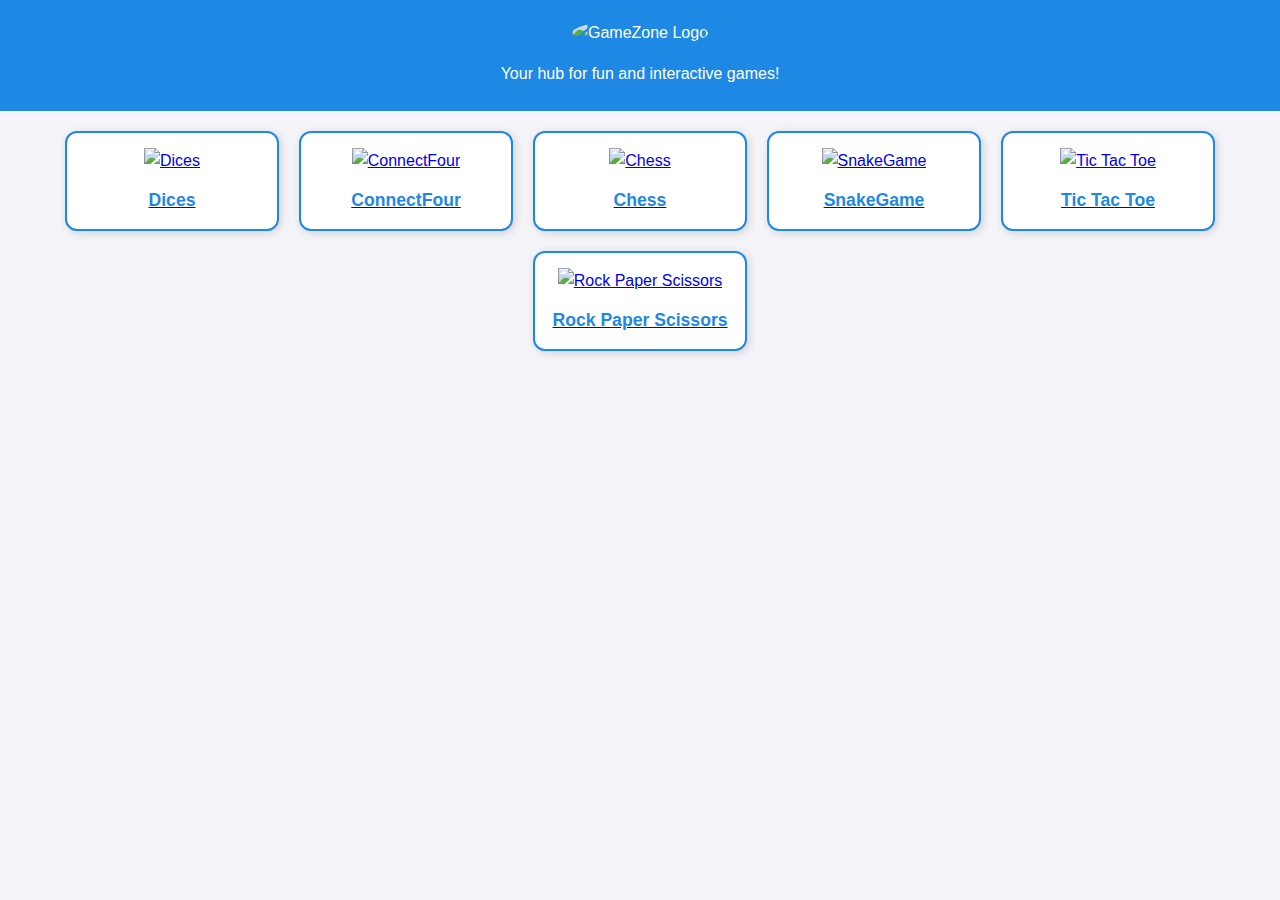
==== index.html @ 7efe0c9b "Add files via upload" ====
<!DOCTYPE html>
<html lang="en">
<head>
  <meta charset="UTF-8">
  <meta name="viewport" content="width=device-width, initial-scale=1.0">
  <title>GameZone</title>
  <link rel="stylesheet" href="style.css">
</head>
<body>
  <header>
    <img src="assets/gamezone-logo.png" alt="GameZone Logo" class="logo">
    <p>Your hub for fun and interactive games!</p>
  </header>
  <main>
    <section id="game-list">
      <!-- Dices -->
      <a href="games/Dices/index.html">
        <div class="game-tile">
          <img src="assets/Dices.png" alt="Dices">
          <span>Dices</span>
        </div>
      </a>
      <!-- connectFour -->
      <a href="games/connectFour/index.html">
        <div class="game-tile">
          <img src="assets/connectFour-logo.png" alt="ConnectFour">
          <span>ConnectFour</span>
        </div>
      </a>
       <!-- Chess -->
       <a href="games/chess/index.html">
        <div class="game-tile">
          <img src="assets/Chess-logo.png" alt="Chess">
          <span>Chess</span>
        </div>
      </a>
      <!-- SnakeGame -->
      <a href="games/SnakeGame/index.html">
        <div class="game-tile">
          <img src="assets/SnakeGame-logo.png" alt="SnakeGame">
          <span>SnakeGame</span>
        </div>
      </a> 
      <!-- Tic Tac Toe -->
      <a href="games/tic-tac-toe/index.html">
        <div class="game-tile">
          <img src="assets/tic-tac-toe-logo.png" alt="Tic Tac Toe">
          <span>Tic Tac Toe</span>
        </div>
      </a>
      <!-- Rock-Paper-Scissors -->
      <a href="games/rock-paper-scissors/index.html">
        <div class="game-tile">
          <img src="assets/rock-paper-scissors-logo.png" alt="Rock Paper Scissors">
          <span>Rock Paper Scissors</span>
        </div>
      </a>
    </section>
  </main>
</body>
</html>
---- style.css ----
/* General Reset and Global Styles */
body {
  font-family: 'Arial', sans-serif;
  background-color: #f4f4f9;
  color: #333;
  margin: 0;
  padding: 0;
  line-height: 1.6; /* Improved readability */
}

/* Header Styles */
header {
  background-color: #1e88e5;
  color: #fff;
  text-align: center;
  padding: 20px 0;
}

header .logo {
  width: 150px;
  margin-bottom: 10px;
  border-radius: 50%; /* Added rounded edges for a modern look */
}

h1 {
  font-size: 2.5em;
  margin: 10px 0;
}

p {
  margin: 5px 0;
}

/* Game List Styles */
#game-list {
  display: flex;
  flex-wrap: wrap;
  justify-content: center;
  gap: 20px;
  padding: 20px;
  max-width: 1200px;
  margin: 0 auto; /* Centered content */
}

/* Game Tile Styles */
.game-tile {
  width: 180px; /* Increased width for better visibility */
  text-align: center;
  background: #fff;
  border: 2px solid #1e88e5;
  border-radius: 12px; /* Slightly rounded corners */
  padding: 15px; /* Added more padding */
  box-shadow: 2px 2px 10px rgba(0, 0, 0, 0.15); /* Improved shadow for a modern look */
  transition: transform 0.3s ease, border-color 0.3s ease, box-shadow 0.3s ease; /* Smooth transition */
}

.game-tile img {
  width: 120px; /* Slightly larger for better visibility */
  height: auto;
  margin-bottom: 12px; /* Improved spacing */
}

.game-tile span {
  font-weight: bold;
  font-size: 1.1em; /* Slightly larger font size for titles */
  display: block; /* Ensures title is always below the image */
  color: #1e88e5;
}

/* Hover Effects for Game Tile */
.game-tile:hover {
  transform: scale(1.1); /* Slightly increased hover scale */
  border-color: #ffb300;
  box-shadow: 4px 4px 15px rgba(0, 0, 0, 0.2); /* Enhanced shadow on hover */
}

/* Media Query for Responsive Design */
@media (max-width: 768px) {
  .game-tile {
      width: 140px; /* Adjusted width for smaller screens */
  }

  .game-tile img {
      width: 90px; /* Smaller image for smaller screens */
  }

  h1 {
      font-size: 2em; /* Adjusted header size for better fit */
  }
}
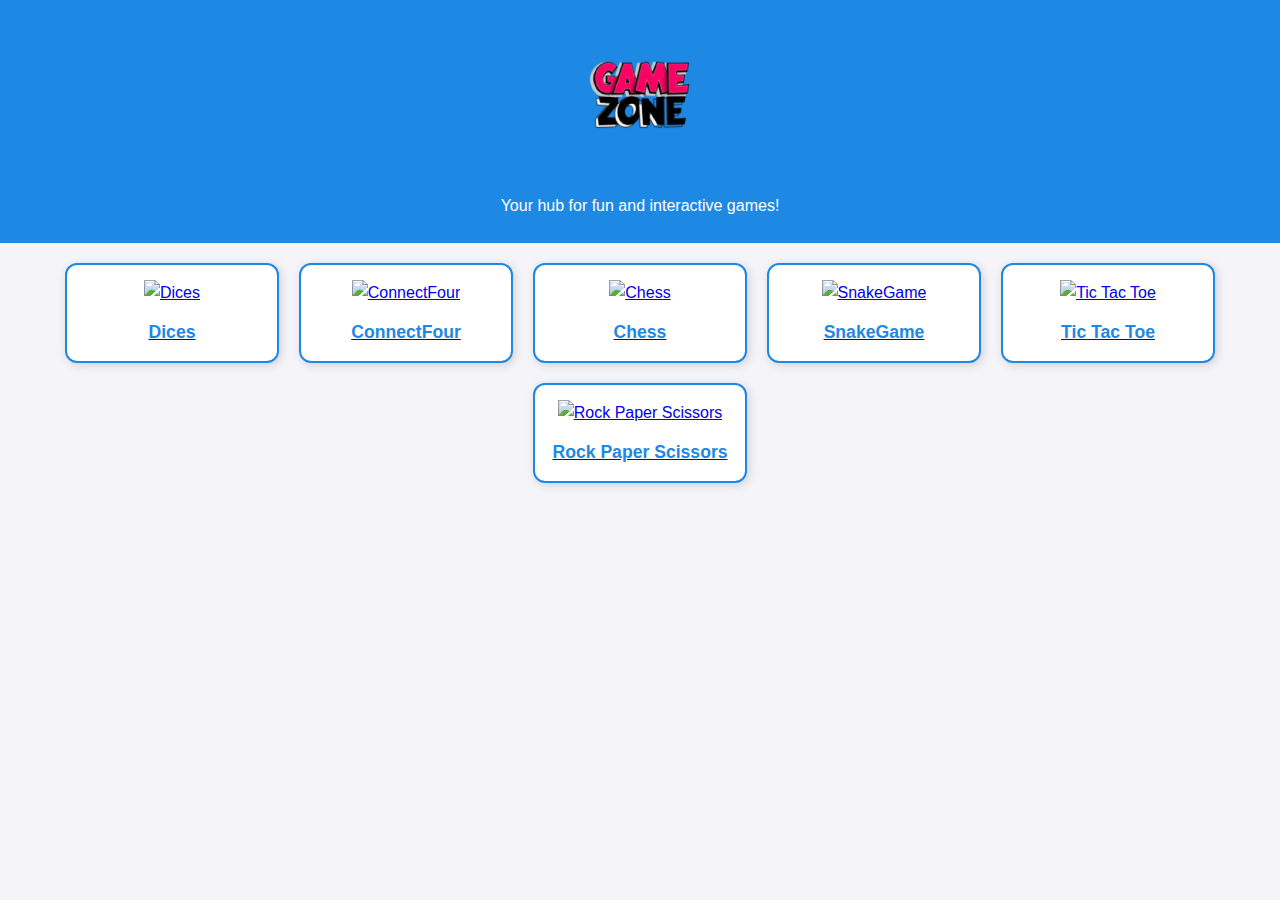
==== commit 784db120: "index.html" ====
--- a/index.html
+++ b/index.html
@@ -8,13 +8,13 @@
 </head>
 <body>
   <header>
-    <img src="assets/gamezone-logo.png" alt="GameZone Logo" class="logo">
+    <img src="Assets/gamezone-logo.png" alt="GameZone Logo" class="logo">
     <p>Your hub for fun and interactive games!</p>
   </header>
   <main>
     <section id="game-list">
       <!-- Dices -->
-      <a href="games/Dices/index.html">
+      <a href="Games/Dices/index.html">
         <div class="game-tile">
           <img src="assets/Dices.png" alt="Dices">
           <span>Dices</span>
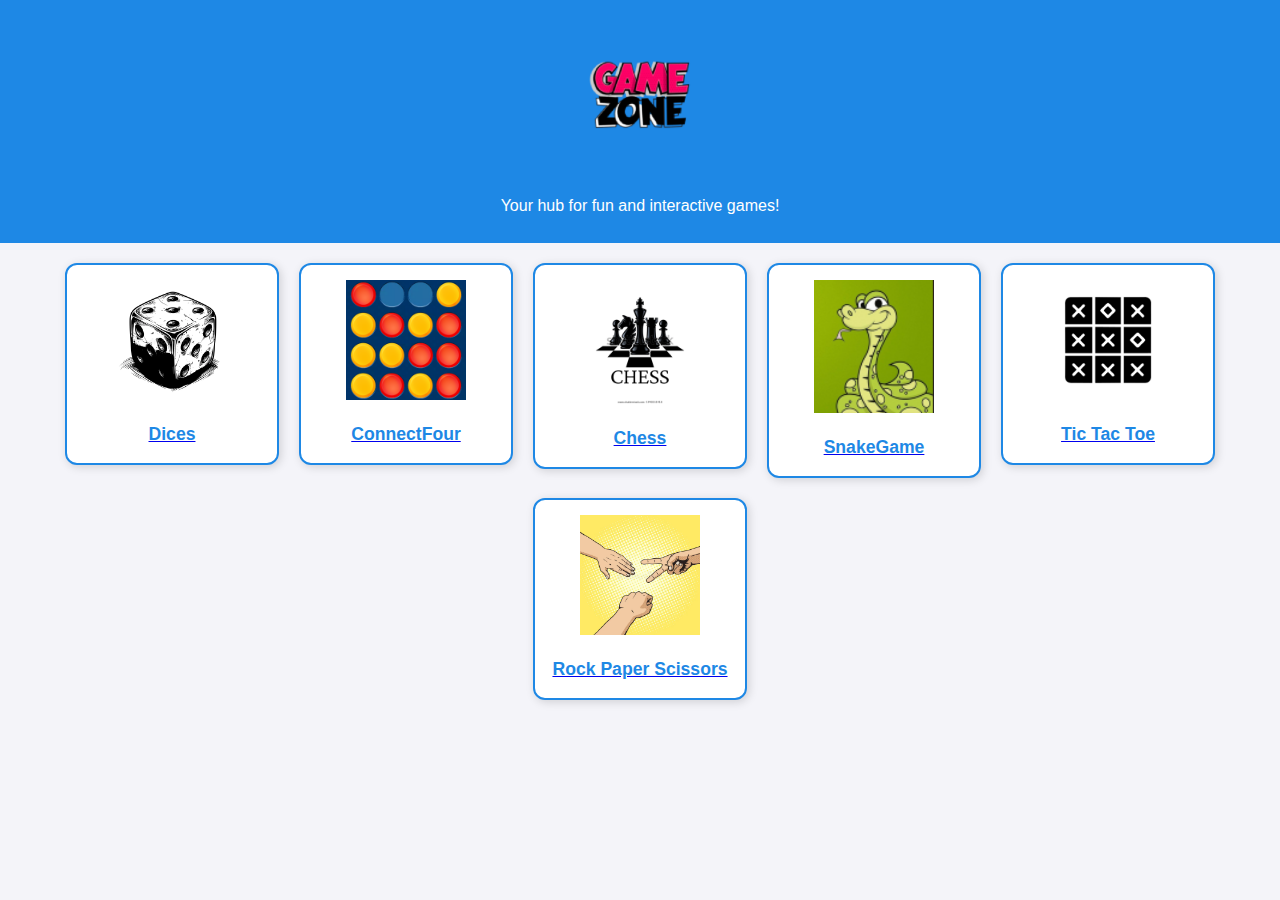
==== commit 737bdd37: "index.html" ====
--- a/index.html
+++ b/index.html
@@ -16,42 +16,42 @@
       <!-- Dices -->
       <a href="Games/Dices/index.html">
         <div class="game-tile">
-          <img src="assets/Dices.png" alt="Dices">
+          <img src="Assets/Dices.png" alt="Dices">
           <span>Dices</span>
         </div>
       </a>
       <!-- connectFour -->
-      <a href="games/connectFour/index.html">
+      <a href="Games/connectFour/index.html">
         <div class="game-tile">
-          <img src="assets/connectFour-logo.png" alt="ConnectFour">
+          <img src="Assets/connectFour-logo.png" alt="ConnectFour">
           <span>ConnectFour</span>
         </div>
       </a>
        <!-- Chess -->
-       <a href="games/chess/index.html">
+       <a href="Games/Chess/index.html">
         <div class="game-tile">
-          <img src="assets/Chess-logo.png" alt="Chess">
+          <img src="Assets/Chess-logo.png" alt="Chess">
           <span>Chess</span>
         </div>
       </a>
       <!-- SnakeGame -->
-      <a href="games/SnakeGame/index.html">
+      <a href="Games/SnakeGame/index.html">
         <div class="game-tile">
-          <img src="assets/SnakeGame-logo.png" alt="SnakeGame">
+          <img src="Assets/SnakeGame-logo.png" alt="SnakeGame">
           <span>SnakeGame</span>
         </div>
       </a> 
       <!-- Tic Tac Toe -->
-      <a href="games/tic-tac-toe/index.html">
+      <a href="Games/tic-tac-toe/index.html">
         <div class="game-tile">
-          <img src="assets/tic-tac-toe-logo.png" alt="Tic Tac Toe">
+          <img src="Assets/tic-tac-toe-logo.png" alt="Tic Tac Toe">
           <span>Tic Tac Toe</span>
         </div>
       </a>
       <!-- Rock-Paper-Scissors -->
-      <a href="games/rock-paper-scissors/index.html">
+      <a href="Games/rock-paper-scissors/index.html">
         <div class="game-tile">
-          <img src="assets/rock-paper-scissors-logo.png" alt="Rock Paper Scissors">
+          <img src="Assets/rock-paper-scissors-logo.png" alt="Rock Paper Scissors">
           <span>Rock Paper Scissors</span>
         </div>
       </a>
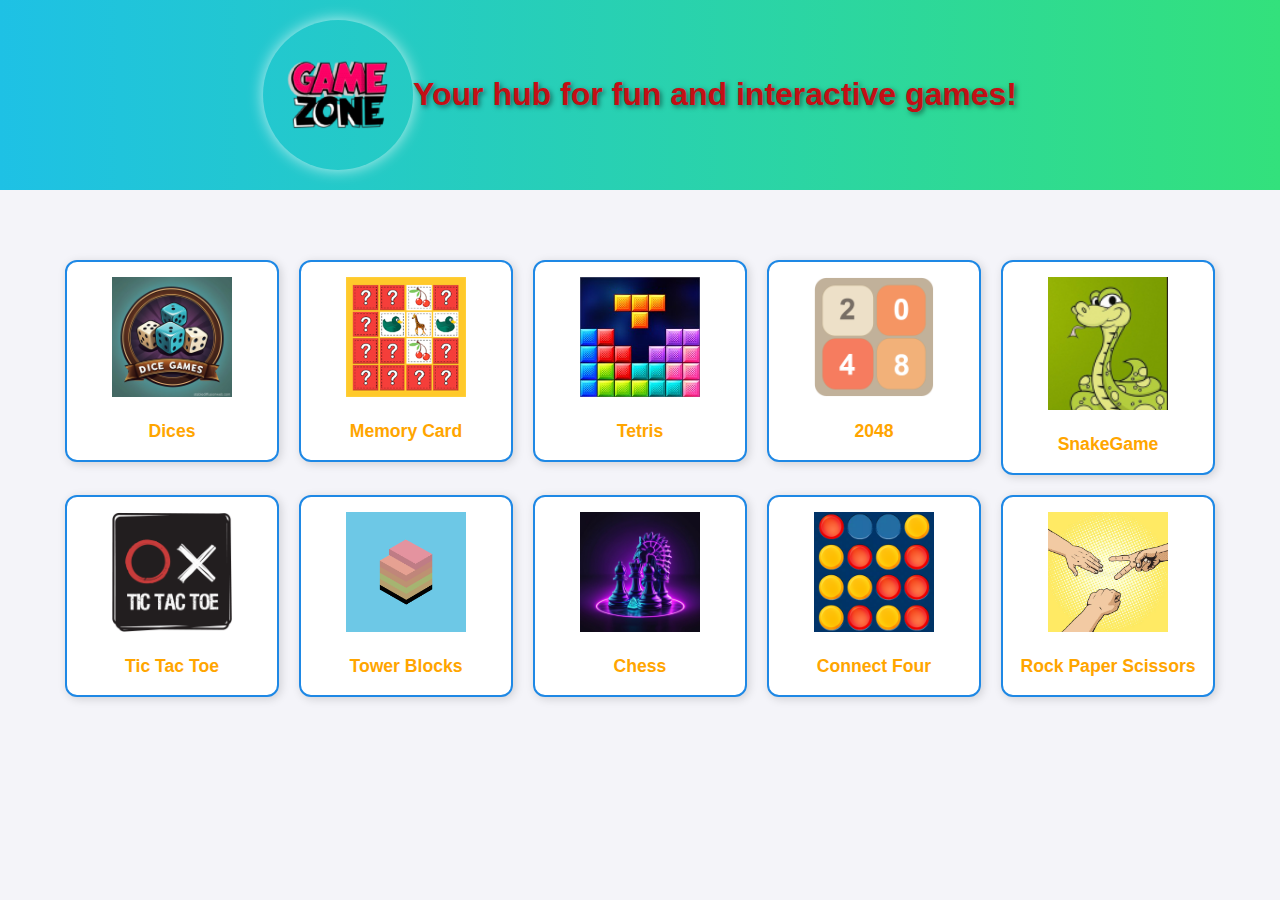
==== commit b7d36923: "Your descriptive commit message" ====
--- a/index.html
+++ b/index.html
@@ -20,18 +20,25 @@
           <span>Dices</span>
         </div>
       </a>
-      <!-- connectFour -->
-      <a href="Games/connectFour/index.html">
+      <!-- Memory Card -->
+      <a href="Games/Memory Card/index.html">
         <div class="game-tile">
-          <img src="Assets/connectFour-logo.png" alt="ConnectFour">
-          <span>ConnectFour</span>
+          <img src="Assets/Memory-Card.png" alt="Memory Card">
+          <span>Memory Card</span>
         </div>
       </a>
-       <!-- Chess -->
-       <a href="Games/Chess/index.html">
+       <!-- Tetris -->
+       <a href="Games/Tetris/index.html">
         <div class="game-tile">
-          <img src="Assets/Chess-logo.png" alt="Chess">
-          <span>Chess</span>
+          <img src="Assets/Tetris.png" alt="Tetris">
+          <span>Tetris</span>
+        </div>
+      </a>
+       <!-- 2048 -->
+       <a href="Games/2048/index.html">
+        <div class="game-tile">
+          <img src="Assets/2048.png" alt="2048">
+          <span>2048</span>
         </div>
       </a>
       <!-- SnakeGame -->
@@ -48,6 +55,27 @@
           <span>Tic Tac Toe</span>
         </div>
       </a>
+      <!-- Tower Blocks -->
+      <a href="Games/Tower Blocks/index.html">
+        <div class="game-tile">
+          <img src="Assets/Tower-Blocks.png" alt="Tower Blocks">
+          <span>Tower Blocks</span>
+        </div>
+      </a>
+       <!-- Chess -->
+       <a href="Games/Chess/Index.html">
+        <div class="game-tile">
+          <img src="Assets/Chess-logo.png" alt="Chess">
+          <span>Chess</span>
+        </div>
+      </a>
+      <!-- connectFour -->
+      <a href="Games/connectFour/index.html">
+        <div class="game-tile">
+          <img src="Assets/connectFour-logo.png" alt="Connect Four">
+          <span>Connect Four</span>
+        </div>
+      </a>
       <!-- Rock-Paper-Scissors -->
       <a href="Games/rock-paper-scissors/index.html">
         <div class="game-tile">
--- a/style.css
+++ b/style.css
@@ -10,25 +10,36 @@
 
 /* Header Styles */
 header {
-  background-color: #1e88e5;
-  color: #fff;
+  background: linear-gradient(90deg, #1ec1e5, #33e17c); /* Gradient background */
+  color: #c30f15;
   text-align: center;
   padding: 20px 0;
+  display: flex;
+  align-items: center;
+  justify-content: center;
+  position: relative;
 }
 
+/* Logo with a Dynamic Effect */
 header .logo {
   width: 150px;
-  margin-bottom: 10px;
-  border-radius: 50%; /* Added rounded edges for a modern look */
+  height: auto;
+  border-radius: 50%;
+  transition: transform 0.5s ease;
+  box-shadow: 0 0 15px rgba(255, 255, 255, 0.7);
 }
 
-h1 {
-  font-size: 2.5em;
-  margin: 10px 0;
+/* Subtle text shadow effect */
+header p {
+  font-size: 2em;
+  text-shadow: 2px 2px 5px rgba(0, 0, 0, 0.5);
+  font-weight: bold;
+  animation: float 1.5s ease-in-out infinite alternate;
 }
 
-p {
-  margin: 5px 0;
+/* Hover effect on logo */
+header .logo:hover {
+  transform: scale(1.1);
 }
 
 /* Game List Styles */
@@ -39,52 +50,69 @@
   gap: 20px;
   padding: 20px;
   max-width: 1200px;
-  margin: 0 auto; /* Centered content */
+  margin: 50px auto; /* Added spacing above the game list */
 }
 
 /* Game Tile Styles */
 .game-tile {
-  width: 180px; /* Increased width for better visibility */
+  width: 180px;
   text-align: center;
   background: #fff;
   border: 2px solid #1e88e5;
-  border-radius: 12px; /* Slightly rounded corners */
-  padding: 15px; /* Added more padding */
-  box-shadow: 2px 2px 10px rgba(0, 0, 0, 0.15); /* Improved shadow for a modern look */
-  transition: transform 0.3s ease, border-color 0.3s ease, box-shadow 0.3s ease; /* Smooth transition */
+  border-radius: 12px;
+  padding: 15px;
+  box-shadow: 2px 2px 10px rgba(0, 0, 0, 0.15);
+  transition: transform 0.3s ease, border-color 0.3s ease, box-shadow 0.3s ease;
 }
 
 .game-tile img {
-  width: 120px; /* Slightly larger for better visibility */
+  width: 120px;
   height: auto;
-  margin-bottom: 12px; /* Improved spacing */
+  margin-bottom: 12px;
 }
 
 .game-tile span {
   font-weight: bold;
-  font-size: 1.1em; /* Slightly larger font size for titles */
-  display: block; /* Ensures title is always below the image */
-  color: #1e88e5;
+  font-size: 1.1em;
+  display: block;
+  color: orange; /* Set the title color to orange */
 }
 
-/* Hover Effects for Game Tile */
-.game-tile:hover {
-  transform: scale(1.1); /* Slightly increased hover scale */
-  border-color: #ffb300;
-  box-shadow: 4px 4px 15px rgba(0, 0, 0, 0.2); /* Enhanced shadow on hover */
+/* Optional Hover Effect for Game Titles */
+.game-tile:hover span {
+  color: darkorange; /* Slightly darker orange on hover */
+}
+
+/* Hover Animation */
+.game-tile img {
+  transition: transform 0.3s ease;
+}
+
+.game-tile:hover img {
+  transform: scale(1.1); /* Adds a zoom effect on hover */
 }
 
 /* Media Query for Responsive Design */
 @media (max-width: 768px) {
   .game-tile {
-      width: 140px; /* Adjusted width for smaller screens */
+    width: 140px;
   }
 
   .game-tile img {
-      width: 90px; /* Smaller image for smaller screens */
+    width: 90px;
   }
 
-  h1 {
-      font-size: 2em; /* Adjusted header size for better fit */
+  header p {
+    font-size: 0.8em;
   }
 }
+
+/* Remove Underline from Game Titles */
+#game-list a {
+  text-decoration: none; /* Removes underline from links */
+}
+
+/* Add optional hover effect for links */
+#game-list a:hover {
+  text-decoration: none; /* Ensures no underline on hover */
+}
